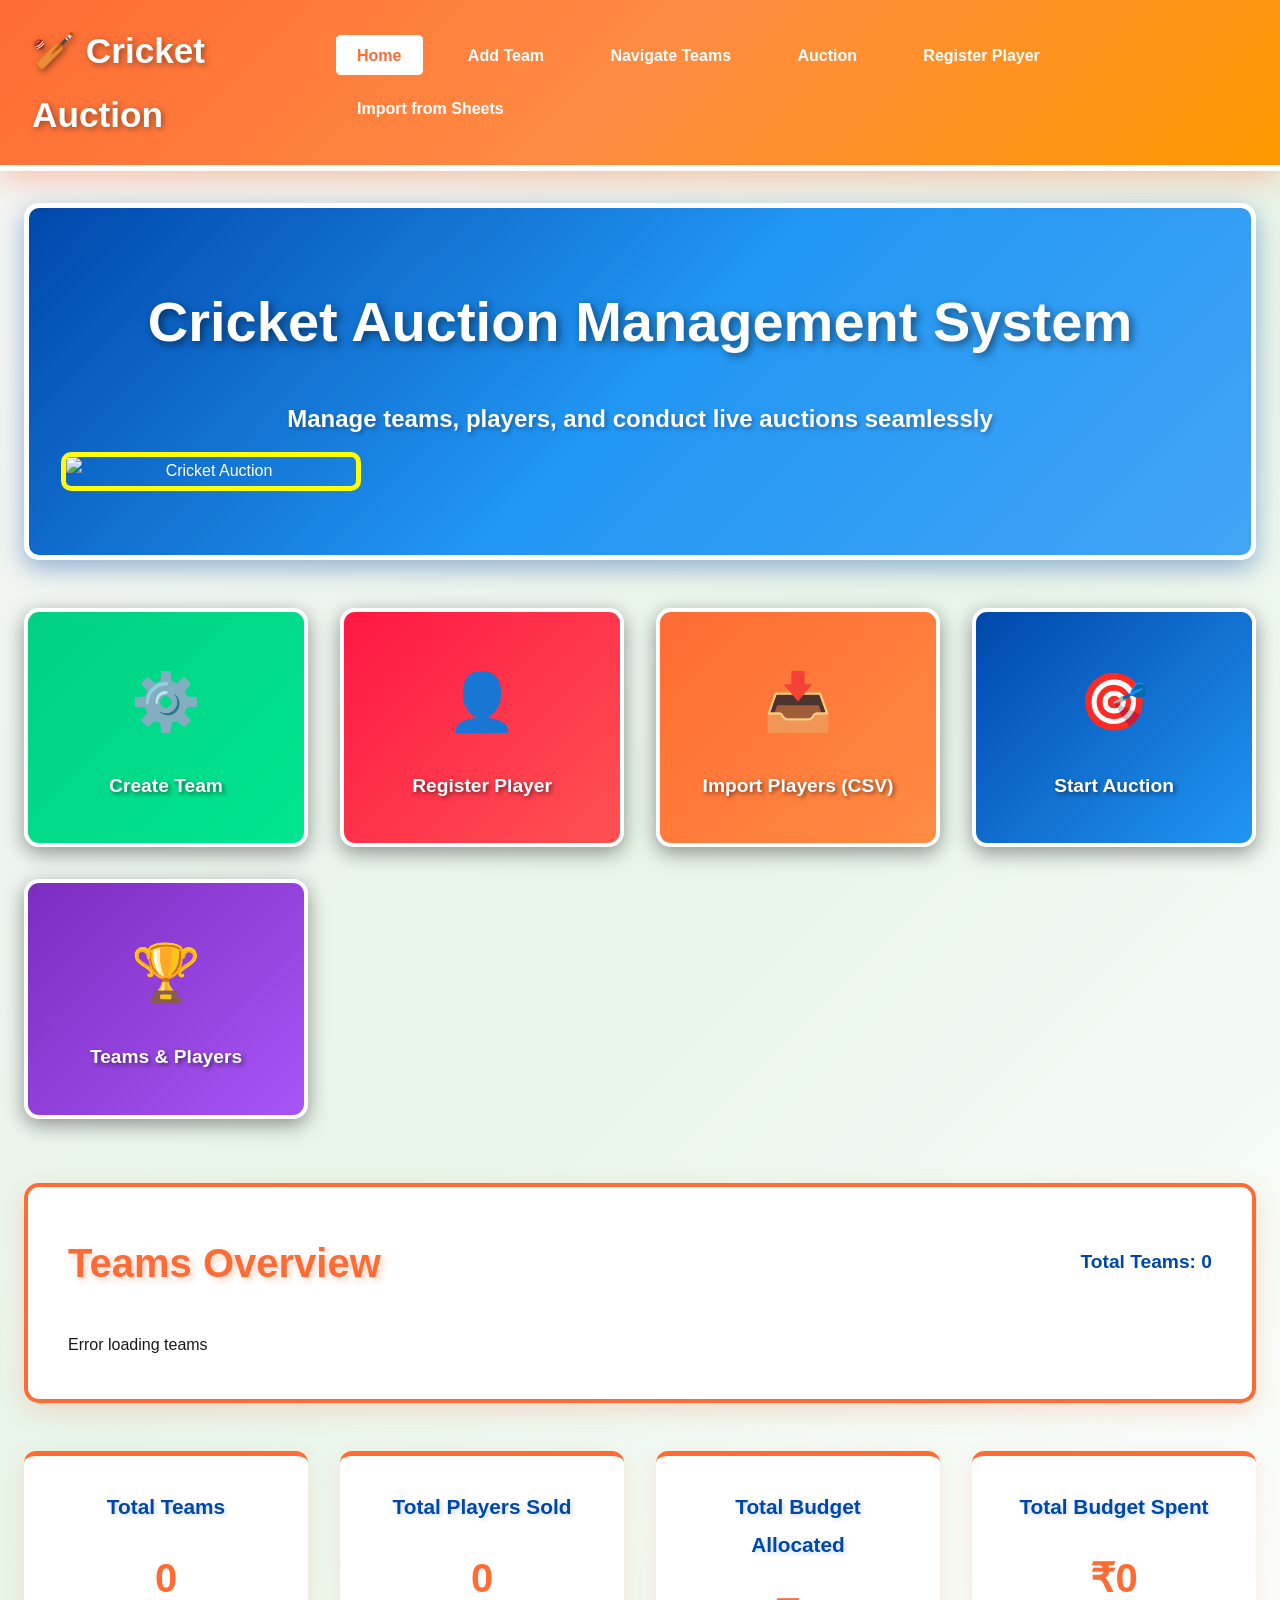
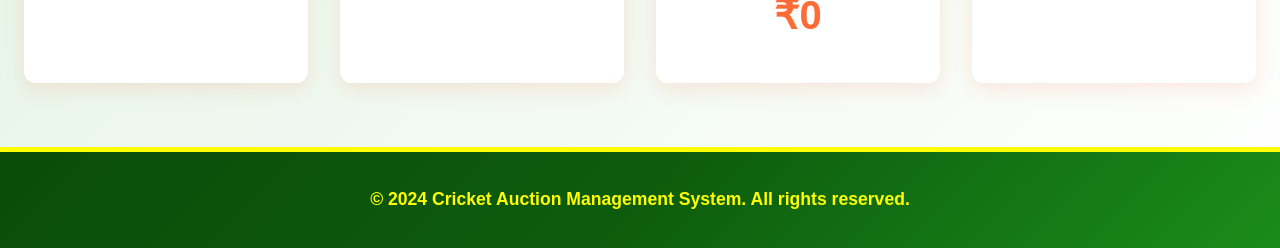
==== src/main/resources/static/index.html @ 5a3a16ce "commit" ====
<!DOCTYPE html>
<html lang="en">
<head>
    <meta charset="UTF-8">
    <meta name="viewport" content="width=device-width, initial-scale=1.0">
    <title>Home - Cricket Auction Management System</title>
    <link rel="stylesheet" href="css/style.css">
</head>
<body>
    <nav class="navbar">
        <div class="nav-container">
            <h1 class="logo">🏏 Cricket Auction</h1>
            <ul class="nav-links">
                <li><a href="index.html" class="active">Home</a></li>
                <li><a href="add-team.html">Add Team</a></li>
                <li><a href="team-management.html">Navigate Teams</a></li>
                <li><a href="auction.html">Auction</a></li>
                <li><a href="player-registration.html">Register Player</a></li>
                <li><a href="import-from-sheets.html">Import from Sheets</a></li>
            </ul>
        </div>
    </nav>

    <div class="container">
        <!-- Hero Section -->
        <div class="hero">
            <h2>Cricket Auction Management System</h2>
            <p>Manage teams, players, and conduct live auctions seamlessly</p>
            <!-- Display the shared image from templates via the image endpoint -->
            <img src="/images/img.png" alt="Cricket Auction" class="hero-image" style="max-width:300px;display:block;margin-top:12px;">
        </div>

        <!-- Quick Action Section -->
        <div class="quick-actions">
            <a href="add-team.html" class="action-btn btn-add">
                <span class="icon">⚙️</span>
                <span class="text">Create Team</span>
            </a>
            <a href="player-registration.html" class="action-btn btn-register">
                <span class="icon">👤</span>
                <span class="text">Register Player</span>
            </a>
            <a href="import-from-sheets.html" class="action-btn btn-import">
                <span class="icon">📥</span>
                <span class="text">Import Players (CSV)</span>
            </a>
            <a href="auction.html" class="action-btn btn-auction">
                <span class="icon">🎯</span>
                <span class="text">Start Auction</span>
            </a>
            <a href="team-management.html" class="action-btn btn-manage">
                <span class="icon">🏆</span>
                <span class="text">Teams & Players</span>
            </a>
        </div>

        <!-- Teams Overview Section -->
        <div class="teams-overview-section">
            <div class="section-header">
                <h2>Teams Overview</h2>
                <p id="team-count-info">Total Teams: <span id="total-teams">0</span></p>
            </div>

            <div id="teams-overview-grid" class="teams-overview-grid">
                <p class="loading">Loading teams...</p>
            </div>
        </div>

        <!-- Summary Statistics -->
        <div class="summary-section">
            <div class="stat-box">
                <h3>Total Teams</h3>
                <p id="stat-total-teams" class="stat-number">0</p>
            </div>
            <div class="stat-box">
                <h3>Total Players Sold</h3>
                <p id="stat-sold-players" class="stat-number">0</p>
            </div>
            <div class="stat-box">
                <h3>Total Budget Allocated</h3>
                <p id="stat-total-budget" class="stat-number">₹0</p>
            </div>
            <div class="stat-box">
                <h3>Total Budget Spent</h3>
                <p id="stat-spent-budget" class="stat-number">₹0</p>
            </div>
        </div>
    </div>

    <footer>
        <p>&copy; 2024 Cricket Auction Management System. All rights reserved.</p>
    </footer>

    <script src="js/script.js"></script>
    <script>
        // Load and display teams overview
        async function loadTeamsOverview() {
            try {
                const response = await fetch('/api/teams');
                const teams = await response.json();

                const grid = document.getElementById('teams-overview-grid');
                document.getElementById('total-teams').textContent = teams.length;
                document.getElementById('stat-total-teams').textContent = teams.length;

                if (teams.length === 0) {
                    grid.innerHTML = '<p class="no-data">No teams registered yet. <a href="add-team.html">Add a team</a></p>';
                    return;
                }

                let totalBudget = 0;
                let totalSpent = 0;
                let totalSoldPlayers = 0;

                let html = '';
                teams.forEach(team => {
                    totalBudget += team.totalBudget || 0;
                    const spent = team.spentAmount || 0;
                    totalSpent += spent;
                    totalSoldPlayers += team.playerCount || 0;

                    const remaining = team.remainingBudget || 0;
                    const percentageUsed = team.totalBudget > 0 ? ((team.totalBudget - remaining) / team.totalBudget) * 100 : 0;

                    html += `
                        <div class="team-overview-card">
                            <div class="team-header">
                                <h3>${team.teamName}</h3>
                                <p class="captain">Captain: ${team.captain}</p>
                            </div>

                            <div class="team-stats">
                                <div class="stat-item">
                                    <span class="label">Total Budget</span>
                                    <span class="value">₹${(team.totalBudget || 0).toLocaleString('en-IN')}</span>
                                </div>
                                <div class="stat-item">
                                    <span class="label">Remaining Budget</span>
                                    <span class="value budget-remaining">₹${(remaining).toLocaleString('en-IN')}</span>
                                </div>
                                <div class="stat-item">
                                    <span class="label">Players Bought</span>
                                    <span class="value">${team.playerCount || 0}</span>
                                </div>
                                <div class="stat-item">
                                    <span class="label">Amount Spent</span>
                                    <span class="value amount-spent">₹${(spent).toLocaleString('en-IN')}</span>
                                </div>
                            </div>

                            <div class="budget-bar">
                                <div class="progress-bar" style="width: ${percentageUsed}%"></div>
                            </div>
                            <p class="percentage">${percentageUsed.toFixed(1)}% Budget Used</p>

                            <a href="team-management.html" class="btn btn-secondary btn-small">View Details</a>
                        </div>
                    `;
                });

                grid.innerHTML = html;

                // Update summary statistics
                document.getElementById('stat-sold-players').textContent = totalSoldPlayers;
                document.getElementById('stat-total-budget').textContent = '₹' + totalBudget.toLocaleString('en-IN');
                document.getElementById('stat-spent-budget').textContent = '₹' + totalSpent.toLocaleString('en-IN');

            } catch (error) {
                console.error('Error loading teams:', error);
                document.getElementById('teams-overview-grid').innerHTML = '<p class="error">Error loading teams</p>';
            }
        }

        // Load teams on page load
        window.addEventListener('load', loadTeamsOverview);

        // Refresh every 5 seconds for real-time updates
        setInterval(loadTeamsOverview, 5000);
    </script>
</body>
</html>
---- src/main/resources/static/css/style.css ----
/* ===== CRICKET AUCTION SYSTEM - SPORTY GREEN THEME ===== */
/* Designed for Projector Display - High Contrast, Large Fonts, Vibrant Colors */

* {
    margin: 0;
    padding: 0;
    box-sizing: border-box;
}

body {
    font-family: 'Arial', 'Segoe UI', sans-serif;
    line-height: 1.8;
    color: #1a1a1a;
    background: linear-gradient(135deg, #f5f5f5 0%, #e8f5e9 50%, #ffffff 100%);
    min-height: 100vh;
}

/* ===== NAVIGATION BAR ===== */
.navbar {
    background: linear-gradient(135deg, #ff6b35 0%, #ff8c42 50%, #ff9800 100%);
    color: white;
    padding: 0;
    box-shadow: 0 6px 30px rgba(255, 107, 53, 0.4);
    position: sticky;
    top: 0;
    z-index: 100;
    border-bottom: 6px solid #ffffff;
}

.nav-container {
    display: flex;
    justify-content: space-between;
    align-items: center;
    padding: 1.2rem 2rem;
    max-width: 100%;
    width: 100%;
}

.logo {
    font-size: 2.2rem;
    font-weight: bold;
    color: white;
    text-shadow: 2px 2px 6px rgba(0, 0, 0, 0.4);
}

.nav-links {
    display: flex;
    list-style: none;
    gap: 1.5rem;
    flex-wrap: wrap;
}

.nav-links a {
    color: white;
    text-decoration: none;
    transition: all 0.3s;
    padding: 0.6rem 1.2rem;
    border: 2px solid transparent;
    font-size: 1rem;
    font-weight: bold;
    border-radius: 5px;
}

.nav-links a:hover,
.nav-links a.active {
    background: white;
    color: #ff6b35;
    border: 2px solid white;
    transform: scale(1.05);
}

.container {
    max-width: 1400px;
    margin: 2rem auto;
    padding: 0 1.5rem;
}

h2 {
    color: #ff6b35;
    margin-bottom: 2rem;
    text-align: center;
    font-size: 2.5rem;
    text-shadow: 3px 3px 6px rgba(255, 107, 53, 0.3);
    font-weight: bold;
}

h3 {
    color: #0047ab;
    margin-top: 2rem;
    margin-bottom: 1.5rem;
    font-size: 1.8rem;
    text-shadow: 2px 2px 4px rgba(0, 71, 171, 0.2);
}

h4 {
    color: #0047ab;
    font-size: 1.3rem;
}

/* ===== HERO SECTION ===== */
.hero {
    text-align: center;
    padding: 4rem 2rem;
    background: linear-gradient(135deg, #0047ab 0%, #2196f3 50%, #42a5f5 100%);
    color: white;
    border-radius: 15px;
    margin-bottom: 3rem;
    box-shadow: 0 8px 25px rgba(0, 71, 171, 0.4);
    border: 5px solid #ffffff;
}

.hero h2 {
    color: white;
    font-size: 3.5rem;
    margin-bottom: 1.5rem;
    text-shadow: 3px 3px 8px rgba(0, 0, 0, 0.5);
}

.hero p {
    font-size: 1.5rem;
    color: #ffffff;
    font-weight: bold;
    text-shadow: 2px 2px 4px rgba(0, 0, 0, 0.3);
}

.hero-image {
    max-width: 400px;
    margin-top: 2rem;
    border: 5px solid #ffff00;
    border-radius: 10px;
}

/* ===== QUICK ACTIONS ===== */
.quick-actions {
    display: grid;
    grid-template-columns: repeat(auto-fit, minmax(250px, 1fr));
    gap: 2rem;
    margin-bottom: 4rem;
}

.action-btn {
    display: flex;
    flex-direction: column;
    align-items: center;
    justify-content: center;
    padding: 2.5rem;
    border-radius: 15px;
    text-decoration: none;
    color: white;
    font-weight: bold;
    transition: all 0.4s;
    cursor: pointer;
    border: 4px solid white;
    box-shadow: 0 6px 20px rgba(0, 0, 0, 0.4);
    font-size: 1.1rem;
}

.action-btn .icon {
    font-size: 3.5rem;
    margin-bottom: 1rem;
}

.action-btn .text {
    text-align: center;
    font-size: 1.2rem;
    text-shadow: 2px 2px 4px rgba(0, 0, 0, 0.5);
}

.action-btn:hover {
    transform: translateY(-8px) scale(1.08);
    box-shadow: 0 12px 35px rgba(0, 0, 0, 0.6);
}

.btn-import {
    background: linear-gradient(135deg, #ff6b35 0%, #ff8c42 100%);
}

.btn-add {
    background: linear-gradient(135deg, #00d084 0%, #00e68f 100%);
}

.btn-register {
    background: linear-gradient(135deg, #ff1744 0%, #ff5252 100%);
}

.btn-auction {
    background: linear-gradient(135deg, #0047ab 0%, #2196f3 100%);
}

.btn-manage {
    background: linear-gradient(135deg, #7c2cbf 0%, #a855f7 100%);
}

/* ===== TEAMS OVERVIEW ===== */
.teams-overview-section {
    background: rgba(255, 255, 255, 0.98);
    padding: 2.5rem;
    border-radius: 15px;
    box-shadow: 0 8px 25px rgba(255, 107, 53, 0.2);
    margin-bottom: 3rem;
    border: 4px solid #ff6b35;
}

.section-header {
    display: flex;
    justify-content: space-between;
    align-items: center;
    margin-bottom: 2rem;
}

.section-header h2 {
    margin: 0;
}

#team-count-info {
    font-size: 1.2rem;
    color: #0047ab;
    font-weight: bold;
}

.teams-overview-grid {
    display: grid;
    grid-template-columns: repeat(auto-fill, minmax(380px, 1fr));
    gap: 2rem;
}

.team-overview-card {
    background: linear-gradient(135deg, #0047ab 0%, #2196f3 100%);
    padding: 2rem;
    border-radius: 12px;
    border-left: 6px solid #ff6b35;
    box-shadow: 0 4px 15px rgba(0, 71, 171, 0.3);
    transition: all 0.4s;
    color: white;
}

.team-overview-card:hover {
    transform: translateY(-8px);
    box-shadow: 0 8px 30px rgba(0, 71, 171, 0.5);
    border-left: 6px solid #ff8c42;
}

.team-header {
    margin-bottom: 1.5rem;
}

.team-header h3 {
    margin: 0 0 0.8rem 0;
    font-size: 1.8rem;
    color: white;
}

.team-info {
    display: flex;
    justify-content: space-between;
    font-size: 1.1rem;
    font-weight: bold;
    color: #e0f2f1;
}

.budget-info {
    color: #a8e6df;
    font-size: 1.3rem;
}

/* ===== SUMMARY STATISTICS ===== */
.summary-section {
    display: grid;
    grid-template-columns: repeat(auto-fit, minmax(280px, 1fr));
    gap: 2rem;
    margin-bottom: 3rem;
}

.stat-box {
    background: rgba(255, 255, 255, 0.98);
    padding: 2rem;
    border-radius: 12px;
    text-align: center;
    box-shadow: 0 6px 20px rgba(255, 107, 53, 0.15);
    border-top: 5px solid #ff6b35;
    transition: all 0.3s;
}

.stat-box:hover {
    transform: translateY(-5px);
    box-shadow: 0 10px 30px rgba(255, 107, 53, 0.25);
}

.stat-box h3 {
    color: #0047ab;
    margin: 0 0 1rem 0;
    font-size: 1.3rem;
}

.stat-number {
    font-size: 2.5rem;
    color: #ff6b35;
    font-weight: bold;
}

/* ===== FORMS ===== */
.form {
    background: rgba(255, 255, 255, 0.98);
    padding: 2.5rem;
    border-radius: 12px;
    box-shadow: 0 6px 20px rgba(255, 107, 53, 0.15);
    border: 3px solid #ff6b35;
}

.form-group {
    margin-bottom: 2rem;
}

.form-group label {
    display: block;
    margin-bottom: 0.8rem;
    color: #0047ab;
    font-weight: bold;
    font-size: 1.1rem;
}

.form-group input,
.form-group select,
.form-group textarea {
    width: 100%;
    padding: 1rem;
    border: 2px solid #ff6b35;
    border-radius: 8px;
    font-size: 1rem;
    font-family: inherit;
    transition: all 0.3s;
}

.form-group input:focus,
.form-group select:focus,
.form-group textarea:focus {
    outline: none;
    border-color: #0047ab;
    box-shadow: 0 0 8px rgba(0, 71, 171, 0.3);
    background: #f0f7ff;
}

/* ===== BUTTONS ===== */
.btn {
    padding: 1.2rem 2rem;
    border: none;
    border-radius: 8px;
    font-size: 1.2rem;
    font-weight: bold;
    cursor: pointer;
    transition: all 0.3s;
    text-transform: uppercase;
    letter-spacing: 1px;
}

.btn-primary {
    background: linear-gradient(135deg, #0047ab 0%, #2196f3 100%);
    color: white;
    border: 2px solid white;
    box-shadow: 0 4px 15px rgba(0, 71, 171, 0.3);
}

.btn-primary:hover {
    transform: translateY(-3px);
    box-shadow: 0 6px 25px rgba(0, 71, 171, 0.5);
    color: white;
}

.btn-secondary {
    background: linear-gradient(135deg, #ff6b35 0%, #ff8c42 100%);
    color: white;
    border: 2px solid white;
}

.btn-secondary:hover {
    transform: translateY(-3px);
    box-shadow: 0 6px 25px rgba(255, 107, 53, 0.4);
}

.btn-danger {
    background: linear-gradient(135deg, #d32f2f 0%, #ff1744 100%);
    color: white;
    border: 2px solid white;
}

.btn-danger:hover {
    transform: translateY(-3px);
    box-shadow: 0 6px 25px rgba(211, 47, 47, 0.4);
}

.btn-success {
    background: linear-gradient(135deg, #00d084 0%, #00e68f 100%);
    color: white;
}

.btn-large {
    padding: 1.5rem 3rem;
    font-size: 1.3rem;
}

/* ===== TABLES ===== */
table {
    width: 100%;
    border-collapse: collapse;
    background: rgba(255, 255, 255, 0.98);
    box-shadow: 0 4px 15px rgba(255, 107, 53, 0.15);
    border-radius: 8px;
    overflow: hidden;
    margin: 2rem 0;
}

thead {
    background: linear-gradient(135deg, #0047ab 0%, #2196f3 100%);
    color: white;
}

th {
    padding: 1.5rem;
    text-align: left;
    font-weight: bold;
    font-size: 1.1rem;
    text-transform: uppercase;
}

td {
    padding: 1.2rem;
    border-bottom: 2px solid #e8f5e9;
    font-size: 1rem;
}

tr:hover {
    background: #f0f7ff;
}

/* ===== CARDS ===== */
.card {
    background: rgba(255, 255, 255, 0.98);
    border-radius: 12px;
    box-shadow: 0 4px 15px rgba(255, 107, 53, 0.15);
    padding: 2rem;
    margin: 1.5rem 0;
    border-left: 5px solid #ff6b35;
    transition: all 0.3s;
}

.card:hover {
    transform: translateY(-5px);
    box-shadow: 0 8px 25px rgba(255, 107, 53, 0.25);
}

.card h4 {
    color: #0047ab;
    margin-bottom: 1rem;
}

/* ===== MESSAGES ===== */
.message {
    padding: 1.5rem;
    border-radius: 8px;
    margin: 1.5rem 0;
    font-size: 1.1rem;
    font-weight: bold;
    display: none;
}

.message.success {
    background: linear-gradient(135deg, #1a8c1a 0%, #22b022 100%);
    color: #ffff00;
    border-left: 5px solid #ffff00;
    display: block;
}

.message.error {
    background: linear-gradient(135deg, #d32f2f 0%, #ff1744 100%);
    color: white;
    border-left: 5px solid white;
    display: block;
}

.message.info {
    background: linear-gradient(135deg, #2196f3 0%, #42a5f5 100%);
    color: white;
    border-left: 5px solid white;
    display: block;
}

/* ===== MODALS ===== */
.modal {
    display: none;
    position: fixed;
    top: 0;
    left: 0;
    width: 100%;
    height: 100%;
    background: rgba(0, 0, 0, 0.7);
    z-index: 200;
    justify-content: center;
    align-items: center;
}

.modal.active {
    display: flex;
}

.modal-content {
    background: rgba(255, 255, 255, 0.98);
    padding: 3rem;
    border-radius: 15px;
    max-width: 600px;
    box-shadow: 0 8px 30px rgba(0, 0, 0, 0.5);
    border: 4px solid #1a8c1a;
}

.modal-content h2 {
    color: #0a4c0a;
    margin-bottom: 2rem;
}

.close-btn {
    float: right;
    font-size: 2rem;
    font-weight: bold;
    color: #0a4c0a;
    cursor: pointer;
    transition: all 0.3s;
}

.close-btn:hover {
    color: #ff6b35;
}

/* ===== STATUS BADGES ===== */
.status-badge {
    display: inline-block;
    padding: 0.8rem 1.5rem;
    border-radius: 25px;
    font-weight: bold;
    font-size: 1rem;
    text-transform: uppercase;
}

.status-REGISTERED {
    background: #2196f3;
    color: white;
}

.status-SOLD {
    background: #1a8c1a;
    color: #ffff00;
}

.status-UNSOLD {
    background: #ff6b35;
    color: white;
}

/* ===== FOOTER ===== */
footer {
    background: linear-gradient(135deg, #0a4c0a 0%, #0d5c0d 50%, #1a8c1a 100%);
    color: #ffff00;
    text-align: center;
    padding: 2rem;
    margin-top: 4rem;
    font-weight: bold;
    font-size: 1.1rem;
    border-top: 5px solid #ffff00;
}

/* ===== LOADING & HELPERS ===== */
.loading {
    text-align: center;
    font-size: 1.3rem;
    color: #0a4c0a;
    padding: 2rem;
}

.no-data {
    text-align: center;
    color: #999;
    font-size: 1.2rem;
    padding: 2rem;
}

/* ===== RESPONSIVE ===== */
@media (max-width: 768px) {
    .nav-links {
        gap: 0.8rem;
    }

    .hero h2 {
        font-size: 2rem;
    }

    .logo {
        font-size: 1.5rem;
    }

    .quick-actions {
        grid-template-columns: 1fr;
    }

    .teams-overview-grid {
        grid-template-columns: 1fr;
    }

    h2 {
        font-size: 1.8rem;
    }

    .btn-large {
        padding: 1rem 1.5rem;
        font-size: 1rem;
    }
}

/* ===== ANIMATIONS ===== */
@keyframes slideIn {
    from {
        opacity: 0;
        transform: translateY(20px);
    }
    to {
        opacity: 1;
        transform: translateY(0);
    }
}

.card,
.stat-box,
.team-overview-card {
    animation: slideIn 0.4s ease-in-out;
}

/* ===== PROGRESS BAR ===== */
.progress-bar {
    width: 100%;
    height: 40px;
    background: #e0e0e0;
    border-radius: 20px;
    overflow: hidden;
    margin: 2rem 0;
    border: 2px solid #ff6b35;
}

.progress-fill {
    height: 100%;
    background: linear-gradient(90deg, #0047ab 0%, #2196f3 100%);
    width: 0%;
    transition: width 0.3s;
}

/* ===== AUCTION PAGE SPECIFIC ===== */
.player-display {
    background: linear-gradient(135deg, #0a4c0a 0%, #1a8c1a 100%);
    color: #ffff00;
    padding: 3rem;
    border-radius: 15px;
    margin: 2rem 0;
    text-align: center;
    border: 4px solid #ffff00;
    box-shadow: 0 8px 25px rgba(0, 0, 0, 0.5);
}

.player-display h2 {
    font-size: 3rem;
    color: #ffff00;
    margin-bottom: 1.5rem;
}

.player-details {
    font-size: 1.5rem;
    line-height: 2.5;
    margin: 2rem 0;
}

.player-details p {
    color: #ffff00;
    font-weight: bold;
}

.auction-buttons {
    display: grid;
    grid-template-columns: repeat(auto-fit, minmax(250px, 1fr));
    gap: 2rem;
    margin: 3rem 0;
}

/* ===== UTILITIES ===== */
.text-center {
    text-align: center;
}

.mt-2 {
    margin-top: 2rem;
}

.mb-2 {
    margin-bottom: 2rem;
}

.pa-2 {
    padding: 2rem;
}
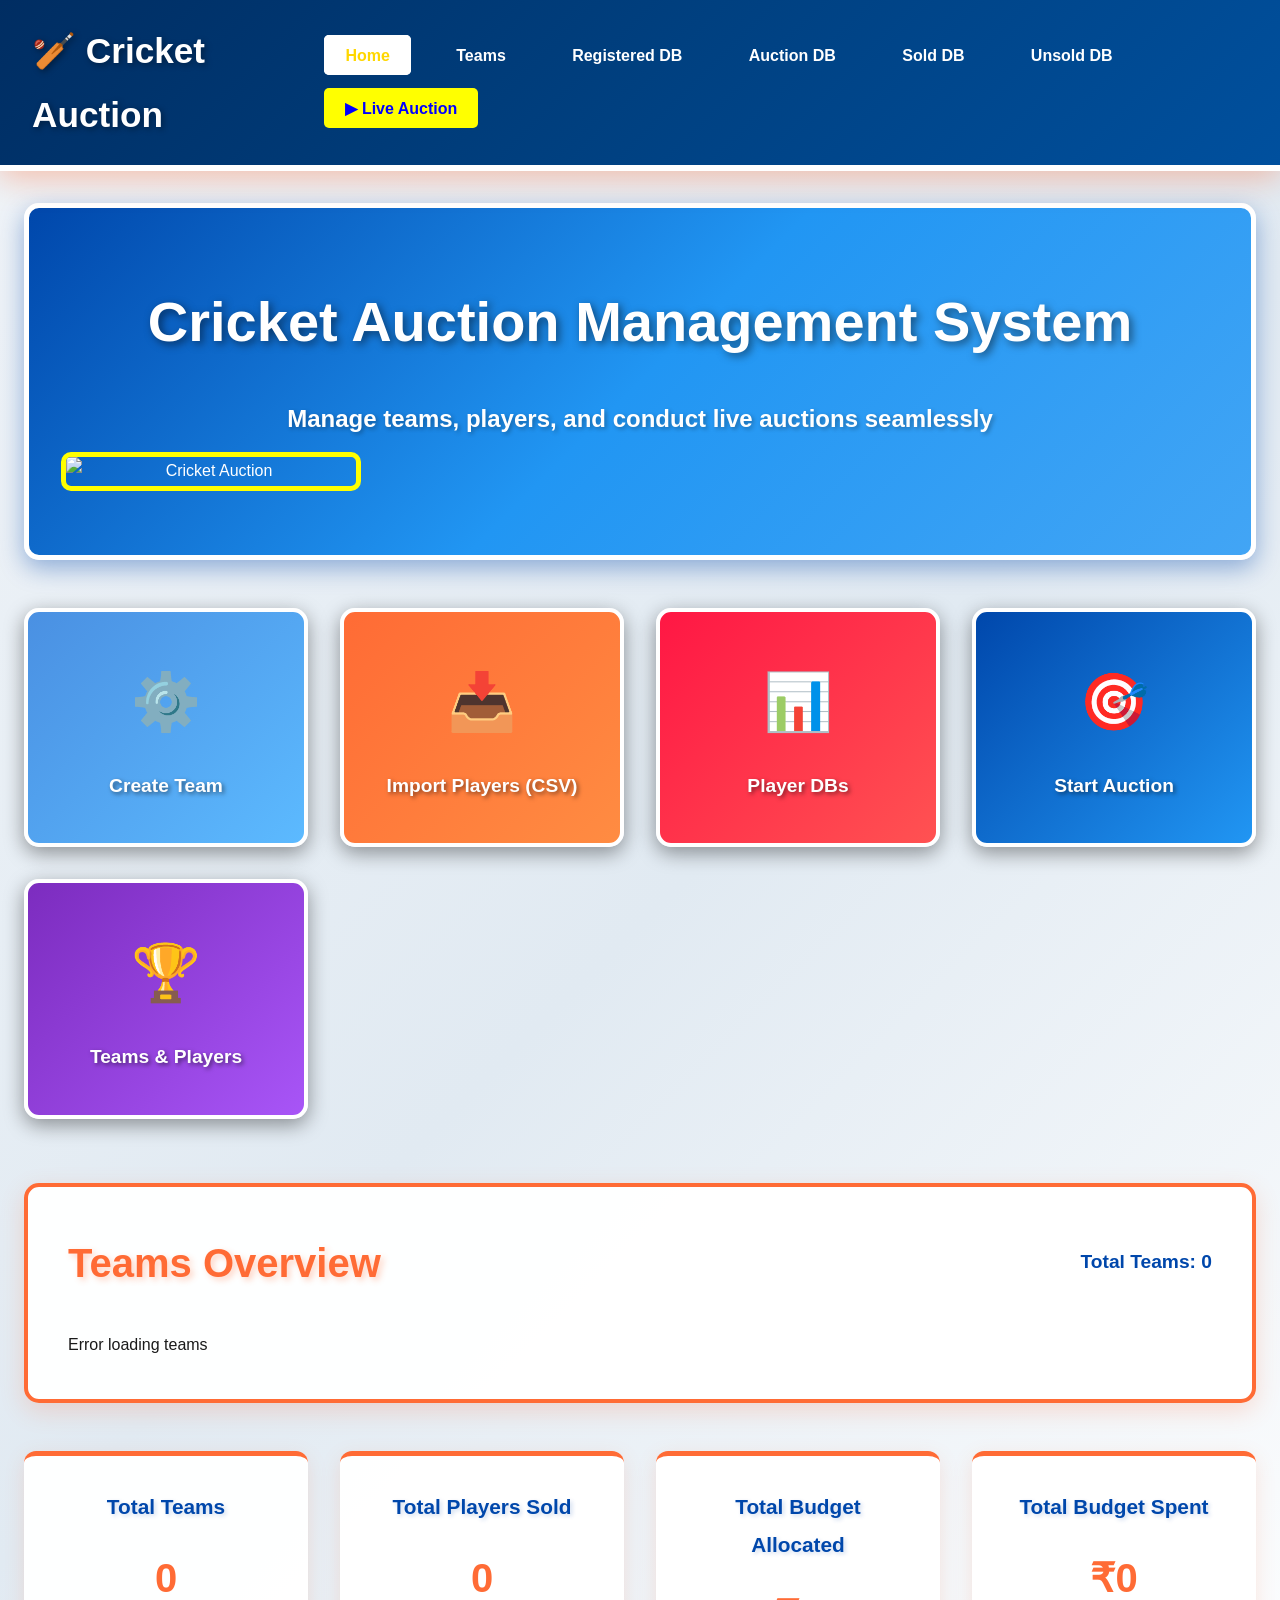
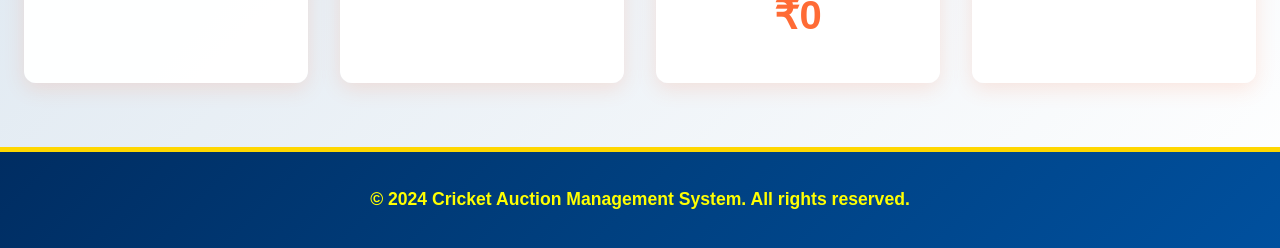
==== commit a592d8b3: "Implement the core Spring Boot auction system with new entities, services, controllers, and static w" ====
--- a/src/main/resources/static/index.html
+++ b/src/main/resources/static/index.html
@@ -1,22 +1,25 @@
 <!DOCTYPE html>
 <html lang="en">
+
 <head>
     <meta charset="UTF-8">
     <meta name="viewport" content="width=device-width, initial-scale=1.0">
     <title>Home - Cricket Auction Management System</title>
     <link rel="stylesheet" href="css/style.css">
 </head>
+
 <body>
     <nav class="navbar">
         <div class="nav-container">
             <h1 class="logo">🏏 Cricket Auction</h1>
             <ul class="nav-links">
                 <li><a href="index.html" class="active">Home</a></li>
-                <li><a href="add-team.html">Add Team</a></li>
-                <li><a href="team-management.html">Navigate Teams</a></li>
-                <li><a href="auction.html">Auction</a></li>
-                <li><a href="player-registration.html">Register Player</a></li>
-                <li><a href="import-from-sheets.html">Import from Sheets</a></li>
+                <li><a href="team-management.html">Teams</a></li>
+                <li><a href="registered-players.html">Registered DB</a></li>
+                <li><a href="auction-pool.html">Auction DB</a></li>
+                <li><a href="sold-players.html">Sold DB</a></li>
+                <li><a href="unsold-players.html">Unsold DB</a></li>
+                <li><a href="auction.html" style="background: yellow; color: blue;">▶ Live Auction</a></li>
             </ul>
         </div>
     </nav>
@@ -27,7 +30,8 @@
             <h2>Cricket Auction Management System</h2>
             <p>Manage teams, players, and conduct live auctions seamlessly</p>
             <!-- Display the shared image from templates via the image endpoint -->
-            <img src="/images/img.png" alt="Cricket Auction" class="hero-image" style="max-width:300px;display:block;margin-top:12px;">
+            <img src="/images/img.png" alt="Cricket Auction" class="hero-image"
+                style="max-width:300px;display:block;margin-top:12px;">
         </div>
 
         <!-- Quick Action Section -->
@@ -36,13 +40,13 @@
                 <span class="icon">⚙️</span>
                 <span class="text">Create Team</span>
             </a>
-            <a href="player-registration.html" class="action-btn btn-register">
-                <span class="icon">👤</span>
-                <span class="text">Register Player</span>
-            </a>
             <a href="import-from-sheets.html" class="action-btn btn-import">
                 <span class="icon">📥</span>
                 <span class="text">Import Players (CSV)</span>
+            </a>
+            <a href="registered-players.html" class="action-btn btn-register">
+                <span class="icon">📊</span>
+                <span class="text">Player DBs</span>
             </a>
             <a href="auction.html" class="action-btn btn-auction">
                 <span class="icon">🎯</span>
@@ -147,12 +151,8 @@
                                     <span class="value amount-spent">₹${(spent).toLocaleString('en-IN')}</span>
                                 </div>
                             </div>
-
-                            <div class="budget-bar">
-                                <div class="progress-bar" style="width: ${percentageUsed}%"></div>
-                            </div>
                             <p class="percentage">${percentageUsed.toFixed(1)}% Budget Used</p>
-
+                            <br>
                             <a href="team-management.html" class="btn btn-secondary btn-small">View Details</a>
                         </div>
                     `;
@@ -178,5 +178,5 @@
         setInterval(loadTeamsOverview, 5000);
     </script>
 </body>
-</html>
 
+</html>
--- a/src/main/resources/static/css/style.css
+++ b/src/main/resources/static/css/style.css
@@ -11,13 +11,13 @@
     font-family: 'Arial', 'Segoe UI', sans-serif;
     line-height: 1.8;
     color: #1a1a1a;
-    background: linear-gradient(135deg, #f5f5f5 0%, #e8f5e9 50%, #ffffff 100%);
+    background: linear-gradient(135deg, #f0f4f8 0%, #e1eaf2 50%, #ffffff 100%);
     min-height: 100vh;
 }
 
 /* ===== NAVIGATION BAR ===== */
 .navbar {
-    background: linear-gradient(135deg, #ff6b35 0%, #ff8c42 50%, #ff9800 100%);
+    background: linear-gradient(135deg, #002D62 0%, #004080 50%, #00509E 100%);
     color: white;
     padding: 0;
     box-shadow: 0 6px 30px rgba(255, 107, 53, 0.4);
@@ -64,7 +64,7 @@
 .nav-links a:hover,
 .nav-links a.active {
     background: white;
-    color: #ff6b35;
+    color: #FFD700;
     border: 2px solid white;
     transform: scale(1.05);
 }
@@ -176,7 +176,7 @@
 }
 
 .btn-add {
-    background: linear-gradient(135deg, #00d084 0%, #00e68f 100%);
+    background: linear-gradient(135deg, #4A90E2 0%, #5CBAFF 100%);
 }
 
 .btn-register {
@@ -389,13 +389,19 @@
 }
 
 .btn-success {
-    background: linear-gradient(135deg, #00d084 0%, #00e68f 100%);
-    color: white;
+    background: linear-gradient(135deg, #FFD700 0%, #FFA500 100%);
+    color: #002D62;
 }
 
 .btn-large {
     padding: 1.5rem 3rem;
     font-size: 1.3rem;
+}
+
+.btn-small {
+    padding: 0.6rem 1rem;
+    font-size: 0.9rem;
+    border-radius: 6px;
 }
 
 /* ===== TABLES ===== */
@@ -464,9 +470,9 @@
 }
 
 .message.success {
-    background: linear-gradient(135deg, #1a8c1a 0%, #22b022 100%);
-    color: #ffff00;
-    border-left: 5px solid #ffff00;
+    background: linear-gradient(135deg, #FFD700 0%, #FFA500 100%);
+    color: #002D62;
+    border-left: 5px solid #002D62;
     display: block;
 }
 
@@ -506,13 +512,16 @@
     background: rgba(255, 255, 255, 0.98);
     padding: 3rem;
     border-radius: 15px;
-    max-width: 600px;
+    max-width: 900px;
+    width: 90%;
+    max-height: 90vh;
+    overflow-y: auto;
     box-shadow: 0 8px 30px rgba(0, 0, 0, 0.5);
-    border: 4px solid #1a8c1a;
+    border: 4px solid #002D62;
 }
 
 .modal-content h2 {
-    color: #0a4c0a;
+    color: #002D62;
     margin-bottom: 2rem;
 }
 
@@ -520,7 +529,7 @@
     float: right;
     font-size: 2rem;
     font-weight: bold;
-    color: #0a4c0a;
+    color: #002D62;
     cursor: pointer;
     transition: all 0.3s;
 }
@@ -545,8 +554,8 @@
 }
 
 .status-SOLD {
-    background: #1a8c1a;
-    color: #ffff00;
+    background: #FFD700;
+    color: #002D62;
 }
 
 .status-UNSOLD {
@@ -556,21 +565,21 @@
 
 /* ===== FOOTER ===== */
 footer {
-    background: linear-gradient(135deg, #0a4c0a 0%, #0d5c0d 50%, #1a8c1a 100%);
+    background: linear-gradient(135deg, #002D62 0%, #004080 50%, #00509E 100%);
     color: #ffff00;
     text-align: center;
     padding: 2rem;
     margin-top: 4rem;
     font-weight: bold;
     font-size: 1.1rem;
-    border-top: 5px solid #ffff00;
+    border-top: 5px solid #FFD700;
 }
 
 /* ===== LOADING & HELPERS ===== */
 .loading {
     text-align: center;
     font-size: 1.3rem;
-    color: #0a4c0a;
+    color: #002D62;
     padding: 2rem;
 }
 
@@ -651,13 +660,13 @@
 
 /* ===== AUCTION PAGE SPECIFIC ===== */
 .player-display {
-    background: linear-gradient(135deg, #0a4c0a 0%, #1a8c1a 100%);
+    background: linear-gradient(135deg, #002D62 0%, #004080 100%);
     color: #ffff00;
     padding: 3rem;
     border-radius: 15px;
     margin: 2rem 0;
     text-align: center;
-    border: 4px solid #ffff00;
+    border: 4px solid #FFD700;
     box-shadow: 0 8px 25px rgba(0, 0, 0, 0.5);
 }
 
